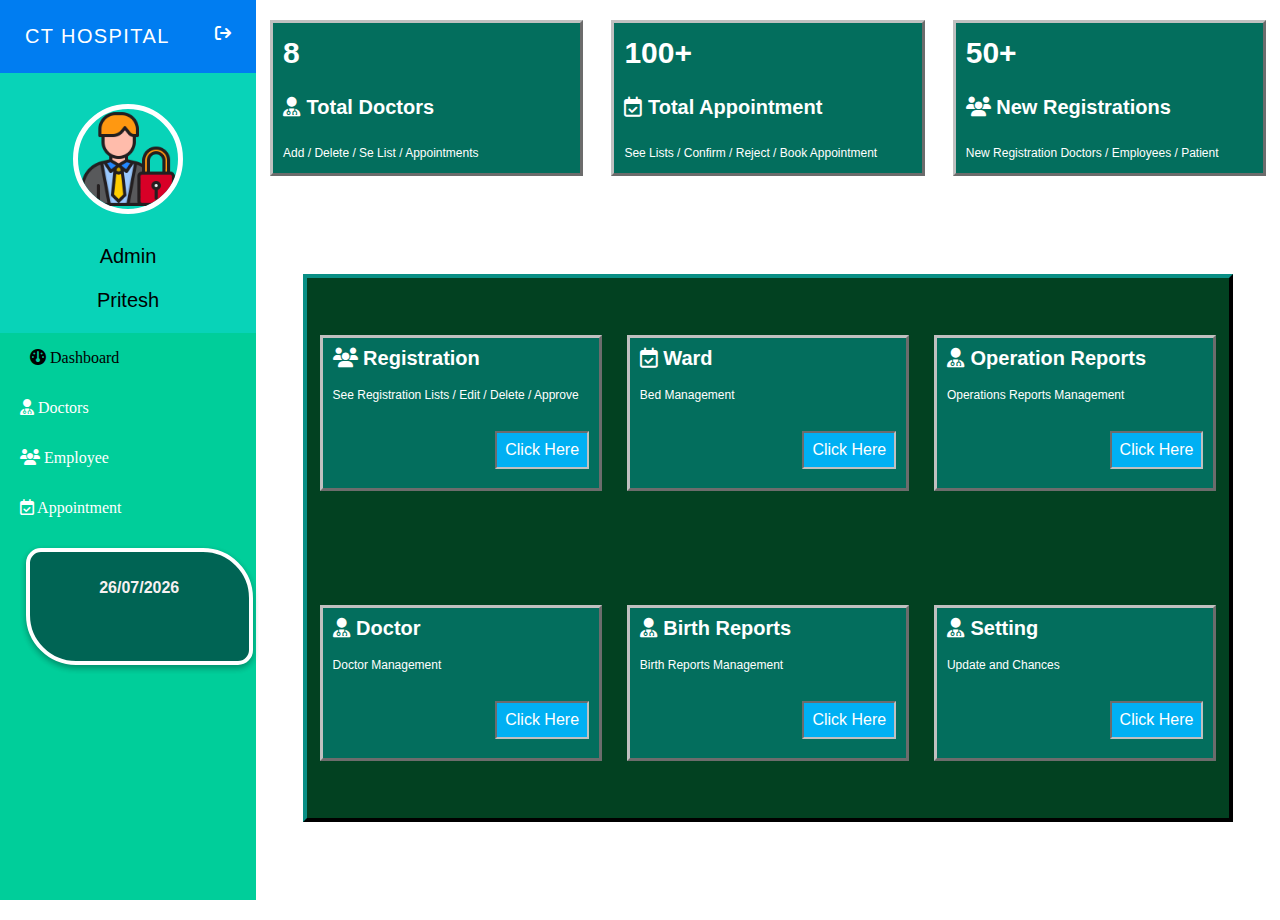
==== pages/admin_dashboard.html @ 305a7e89 "first commit" ====
<!DOCTYPE html>
<html lang="en">
<head>
  <meta charset="UTF-8">
  <meta http-equiv="X-UA-Compatible" content="IE=edge">
  <meta name="viewport" content="width=device-width, initial-scale=1.0">
  <title>Admin Dashboard</title>
  <link rel="stylesheet" href="./../src/stylesheet/admin_dashboard.css">
  <link rel="stylesheet" href="./../src/stylesheet/animation.css">
  <!-- fontawasome icon cdn -->
  <link rel="stylesheet" href="https://cdnjs.cloudflare.com/ajax/libs/font-awesome/6.1.1/css/all.min.css">
</head>

<body>
  <div class="dashboard">
    <div class="admin">
      <div class="header">
        <span class="logo">CT HOSPITAL</span>
        <a class="log_out" href="./../index.html"><i class="fa fa-sign-out"></i> </a>
      </div>
      <div class="profile">
        <img src="./../src/img/admin.png" alt="admin_profile">
        <span class="username">Admin</span>
        <span class="username">Pritesh</span>
      </div>
        <div class="quick_links">
          <a class="links" href="./admin_dashboard.html" id="active"><li><i class="fa fa-dashboard" ></i>  Dashboard</li></a>
          <a class="links" href="./doctor_dashboard.html"><li><i class="fa fa-user-md"></i>  Doctors</li></a>
          <a class="links" href="./employee_dashboard.html"><li><i class="fa-solid fa-users"></i>  Employee</li></a>
          <a class="links" href="./appointment_dashboard.html"><li><i class="fa-regular fa-calendar-check"></i>  Appointment</li></a>
        </div>
        <div class="card">
          <h1 id="time" class="time"></h1>
          <h1 id="date" class="date"></h1>
        </div>
    </div>
 
    <!-- boxes -->

    <div class="main_container">

      <!-- Doctors -->
  
      <div class="doctor container" onclick="location.href='total_doctor.html'">
        <span class="number">8</span>
        <span class="title"><i class="fa fa-user-md"></i>  Total Doctors </span>
        <span class="detail">Add / Delete / Se List / Appointments</span>
      </div>
    
      <!-- Appointments -->

      <div class="appointment container" onclick="location.href='total_appointment.html'">
        <span class="number">100+</span>
        <span class="title"><i class="fa-regular fa-calendar-check"></i>  Total Appointment</span>
        <span class="detail">See Lists / Confirm / Reject / Book Appointment</span>
      </div>

      <!-- Employees -->

      <div class="employee container" onclick="location.href='new_registration.html'">
        <span class="number">50+</span>
        <span class="title"><i class="fa-solid fa-users"></i>  New Registrations</span>
        <span class="detail">New Registration Doctors / Employees / Patient</span>
      </div>


      <div class="main_container_box">

        <div class="doctor container">
          <span class="title"><i class="fa-solid fa-users"></i>  Registration</span>
          <span class="detail">See Registration Lists / Edit / Delete / Approve</span>
          <a href="#" class="click_here">Click Here</a>
        </div>


          <!-- Appointments -->

        <div class="appointment container">
          <span class="title"><i class="fa-regular fa-calendar-check"></i>  Ward</span>
          <span class="detail">Bed Management</span>
          <a href="#" class="click_here">Click Here</a>
        </div>

        <!-- Employees -->
        
        <div class="employee container">
          <span class="title"><i class="fa fa-user-md"></i>  Operation Reports</span>
          <span class="detail">Operations Reports Management</span>
          <a href="#" class="click_here">Click Here</a>
        </div>

        <!-- Attendence -->

        <div class="employee container">
          <span class="title"><i class="fa fa-user-md"></i>  Doctor</span>
          <span class="detail">Doctor Management</span>
          <a href="#" class="click_here">Click Here</a>
        </div>


        <div class="employee container">
          <span class="title"><i class="fa fa-user-md"></i>  Birth Reports</span>
          <span class="detail">Birth Reports Management</span>
          <a href="#" class="click_here">Click Here</a>
        </div>


        <div class="employee container">
          <span class="title"><i class="fa fa-user-md"></i>  Setting</span>
          <span class="detail">Update and Chances</span>
          <a href="#" class="click_here">Click Here</a>
        </div>
        

      </div>
      
    </div>
  </div>



  <script src="./../src/script/script.js"></script>
</body>
</html>
---- src/stylesheet/admin_dashboard.css ----
body {
  margin: 0;
  padding: 0;
}
.header {
  background: rgb(0, 125, 241);
  width: 100wh;
  padding: 25px;
  display: flex;
  justify-content: space-between;
  font-family: Verdana, Geneva, Tahoma, sans-serif;
}
.dashboard {
  width: 100%;
  height: 100vh;
  background: url(./img/background.jpg) no-repeat center center/cover;
}
.profile {
  width: 100%;
  text-align: center;
  display: flex;
  flex-direction: column;
  justify-content: space-evenly;
  align-items: center;
  font-size: 20px;
  font-family: Verdana, Geneva, Tahoma, sans-serif;
  background: rgb(8, 211, 184);
  height: 260px;
}
.admin {
  width: 20%;
  height: 100vh;
  background: rgb(0, 206, 154);
}
.profile img {
  width: 100px;
  height: 100px;
  border: 5px solid white;
  border-radius: 50%;
  margin: 10px;
}
.quick_links {
  font-family: Verdana, Geneva, Tahoma, sans-serif;
  display: flex;
  flex-direction: column;
  font-family: Verdana;
  height: 200px;
  width: 100%;
  justify-content: space-around;
}
.quick_links .links {
  color: white;
  text-decoration: none;
  list-style-type: none;
  text-align: flex-start;
  margin-left: 20px;
}
.links:hover, #active{
  color: rgb(0, 0, 0);
  margin-left: 30px;
}


.logo {
  color: white;
  font-size: 20px;
  letter-spacing: 1.4px;
}
.log_out {
  color: white;
  text-decoration: none;
}
.log_out:hover {
  color: rgb(0, 255, 255);
  transform: scale(1.5);
}

.main_container {
  position: absolute;
  top: 0;
  left: 20%;
  width: 80%;
  height: 100vh;
  float: right;
  display: flex;
  flex-wrap: wrap;
  justify-content: space-around;
  margin-top: 20px;
}
.container {
  width: 30%;
  height: 150px;
  border: outset 3px silver;
  display: flex;
  flex-direction: column;
  justify-content: space-around;
  text-align: start;
  font-family: Verdana, Geneva, Tahoma, sans-serif;
  cursor: pointer;
  background: rgb(3, 110, 93);
}
.container:hover, #box_active{
  background: rgb(9, 163, 235);
}

.number {
  font-size: 30px;
  margin-left: 10px;
  font-weight: bolder;
  color: rgb(255, 255, 255);
}
.title {
  font-size: 20px;
  margin-left: 10px;
  font-weight: bolder;
  color: rgb(255, 255, 255);
}
.detail {
  font-size: 12px;
  margin-left: 10px;
  color: rgb(255, 255, 255);
}

.card {
  padding: 0.6rem;
  box-shadow: 0 3px 6px rgba(0, 0, 0, 0.15), 0 3px 6px rgba(0, 0, 0, 0.2);
  width: 200px;
  height: 90px;
  font-size: .8rem;
  text-align: center;
  font-family: Verdana, Geneva, Tahoma, sans-serif;
  margin-top: 15px;
  margin-left: 10%;
  border: 4px solid white;
  background: #006454;
  border-radius: 15px 50px;
}

.date {
  color: #f7f1f1;
  font-size: 1rem;
}



.main_container_box{
  display: -webkit-inline-flex;
  flex-wrap: wrap;
  justify-content: space-around;
  width: 90%;
  height: 60%;
  align-items: center;
  border: 4px outset rgb(4, 59, 55);
  background: #024121;
}

.click_here{
  text-align: center;
  background: rgba(0, 178, 248, 0.973);
  padding: 8px;
  align-self: flex-end;
  text-decoration: none;
  color: white;
  border: inset 2px silver;
  margin: 10px;
  
}
.click_here:hover{
  background: rgb(255, 255, 255);
  color: black;
}

.total_doctor_box{
  display: -webkit-inline-flex;
  justify-content: space-around;
  width: 98%;
  height: 500px;
  margin: 10px;
  align-items: center;
  border: 4px outset rgb(4, 59, 55);
  background: #024121;
  overflow-x: hidden;
  flex-wrap: wrap;
}
.doctor_box img{
  padding: 10px;
  margin: 5px;
  width: 80px;
  border: 3px ridge white;
  border-radius: 50px;
}
.doctor_box{
  display: flex;
  flex-direction: column;
  text-align: center;
  align-items: center;
  border: 2px solid rgb(189, 184, 184);
  border-radius: 15px 50px;
  box-shadow: rgba(238, 238, 241, 0.1) 0px 8px 24px, rgba(255, 255, 255, 0.1) 0px 16px 56px, rgba(255, 255, 255, 0.1) 0px 24px 80px;
  width: 20%;
  background:#1dc275;
  cursor: pointer;
}
.doctor_box:hover{
  background:#006454;
}
.dname, .dpost{
  color: white;
  font-family: Verdana;
  margin-top: 10px;
}
---- src/stylesheet/animation.css ----
/* CT hospital animation */
@keyframes slide-in {
  from {
    transform: translateX(-100%);
    opacity: 0.25;
  }
  to {
    transform: translateX(0%);
    opacity: 1;
  }
}

.logo {
  animation: slide-in 1000ms;
  animation-delay: 500ms;
}


/* Animation all Container */
@keyframes scale {
  from {
    transform: scale(0.5);
    opacity: 0;
  }
  to {
    transform: scale(1.0);
    opacity: 1;
  }
}

.container .detail {
  animation: scale 1000ms;
}


/* watch animated border */



/* Click here animation */

@keyframes bounce {
  from {
    transform: scale(1.0);
  }
  to {
    transform: scale(1.05);
  }
}

.click_here {
  animation:
    bounce 300ms
    alternate infinite
    cubic-bezier(.2, .65, .6, 1);
}





/* Animation Quick Links */
@keyframes rotate {
  from {
    transform: rotate(10deg);
  }
  to {
    transform: rotate(0deg);
  }
}

.links {
  animation: rotate 1000ms;
  animation-timing-function: linear;
}


/* Animation doctors box */

@keyframes drop-in {
  from {
    transform: rotate(-30deg) translateY(-100%);
    opacity: 0;
  }
  to {
    transform: rotate(0deg) translateY(0%);
    opacity: 1;
  }
}

.doctor_box {
  animation: drop-in 1000ms;
}
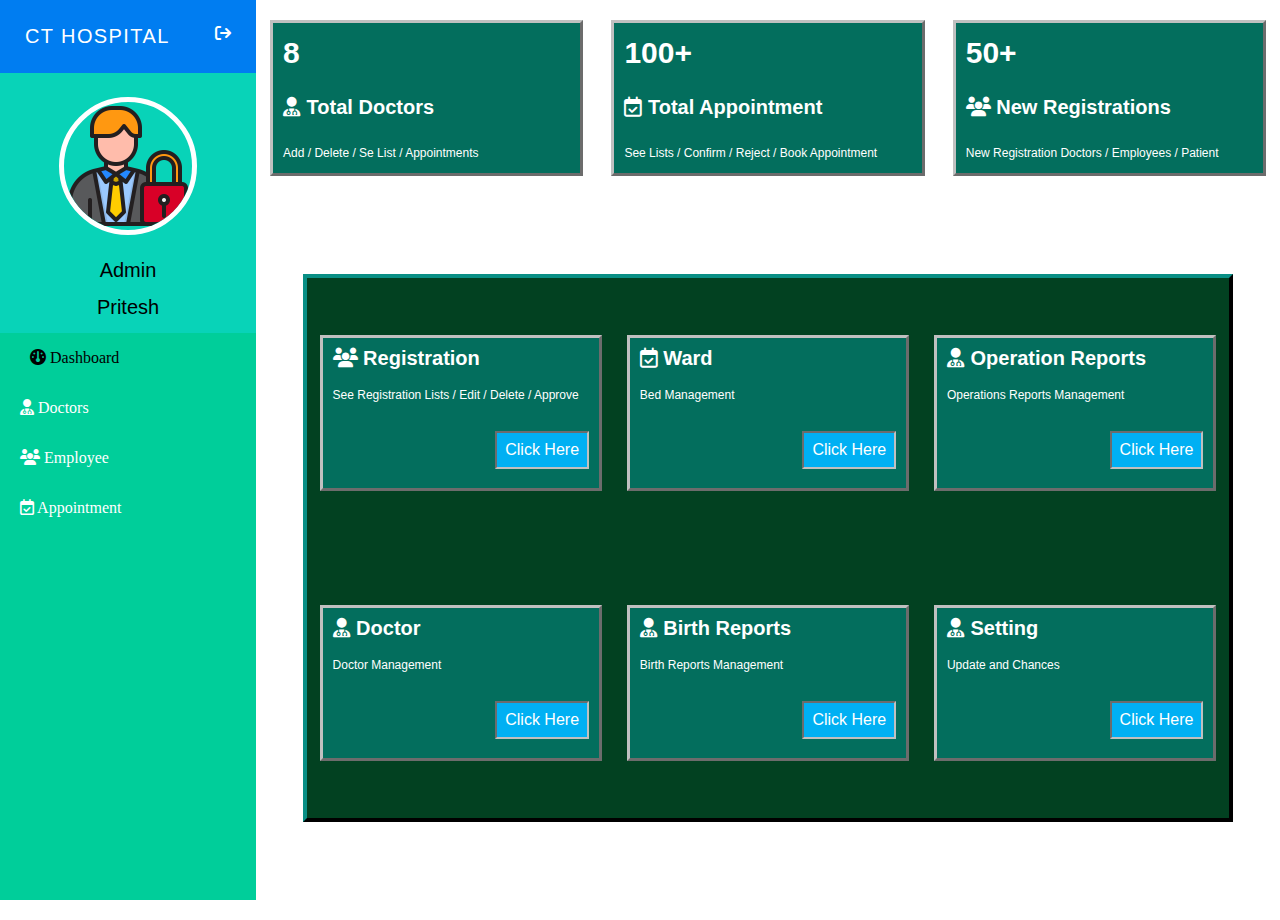
==== commit b0815da6: "admin, doctor, employee footer added & responsive complete" ====
--- a/pages/admin_dashboard.html
+++ b/pages/admin_dashboard.html
@@ -29,11 +29,7 @@
           <a class="links" href="./employee_dashboard.html"><li><i class="fa-solid fa-users"></i>  Employee</li></a>
           <a class="links" href="./appointment_dashboard.html"><li><i class="fa-regular fa-calendar-check"></i>  Appointment</li></a>
         </div>
-        <div class="card">
-          <h1 id="time" class="time"></h1>
-          <h1 id="date" class="date"></h1>
-        </div>
-    </div>
+      </div>
  
     <!-- boxes -->
 
--- a/src/stylesheet/admin_dashboard.css
+++ b/src/stylesheet/admin_dashboard.css
@@ -33,8 +33,7 @@
   background: rgb(0, 206, 154);
 }
 .profile img {
-  width: 100px;
-  height: 100px;
+  width: 50%;
   border: 5px solid white;
   border-radius: 50%;
   margin: 10px;
@@ -121,28 +120,6 @@
   color: rgb(255, 255, 255);
 }
 
-.card {
-  padding: 0.6rem;
-  box-shadow: 0 3px 6px rgba(0, 0, 0, 0.15), 0 3px 6px rgba(0, 0, 0, 0.2);
-  width: 200px;
-  height: 90px;
-  font-size: .8rem;
-  text-align: center;
-  font-family: Verdana, Geneva, Tahoma, sans-serif;
-  margin-top: 15px;
-  margin-left: 10%;
-  border: 4px solid white;
-  background: #006454;
-  border-radius: 15px 50px;
-}
-
-.date {
-  color: #f7f1f1;
-  font-size: 1rem;
-}
-
-
-
 .main_container_box{
   display: -webkit-inline-flex;
   flex-wrap: wrap;
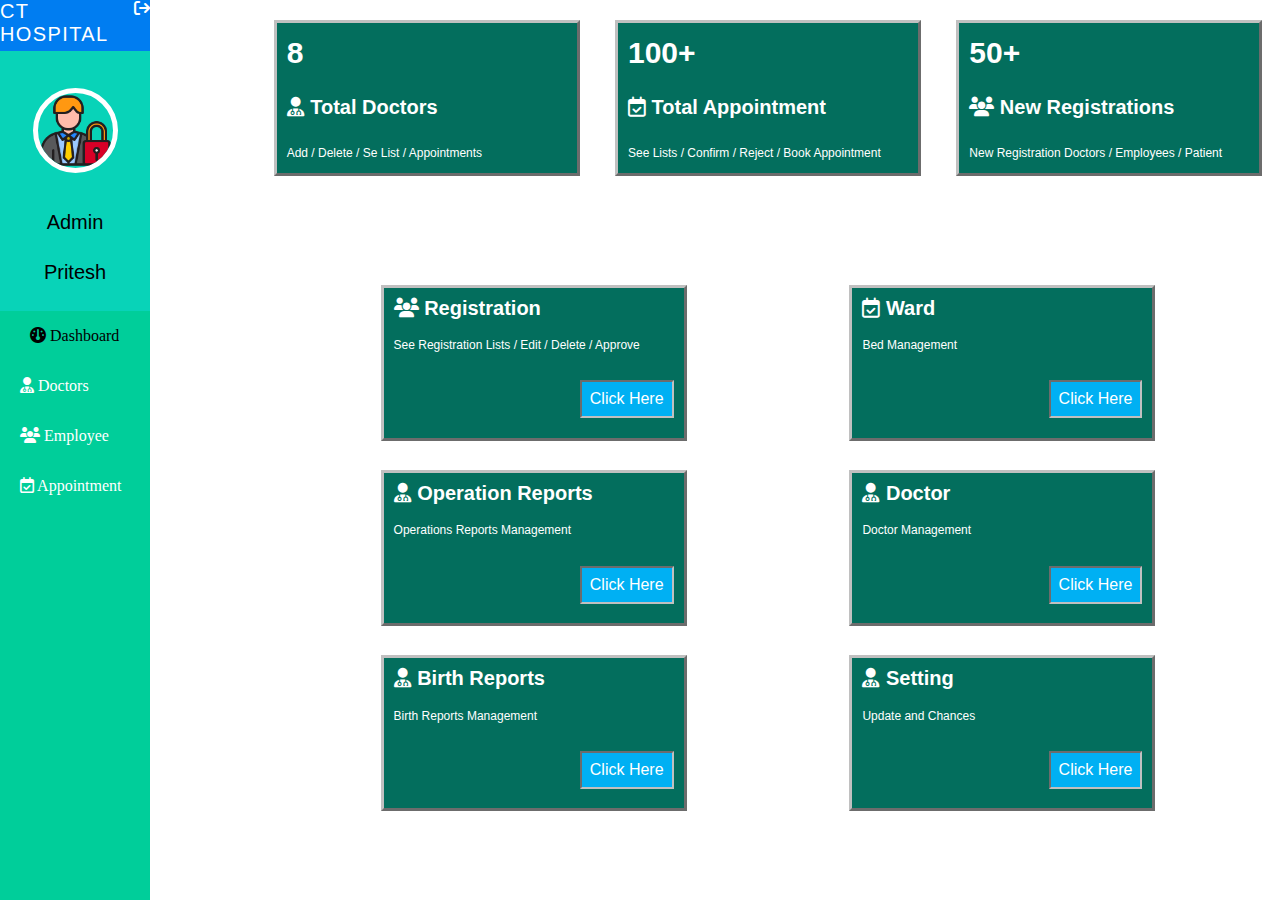
==== commit 52c26471: "dashboard responsive complete for android devices" ====
--- a/pages/admin_dashboard.html
+++ b/pages/admin_dashboard.html
@@ -5,10 +5,11 @@
   <meta http-equiv="X-UA-Compatible" content="IE=edge">
   <meta name="viewport" content="width=device-width, initial-scale=1.0">
   <title>Admin Dashboard</title>
+  <link rel="stylesheet" href="https://cdnjs.cloudflare.com/ajax/libs/font-awesome/6.1.1/css/all.min.css">
   <link rel="stylesheet" href="./../src/stylesheet/admin_dashboard.css">
   <link rel="stylesheet" href="./../src/stylesheet/animation.css">
+  <link rel="stylesheet" href="./../responsive.css">
   <!-- fontawasome icon cdn -->
-  <link rel="stylesheet" href="https://cdnjs.cloudflare.com/ajax/libs/font-awesome/6.1.1/css/all.min.css">
 </head>
 
 <body>
--- a/src/stylesheet/admin_dashboard.css
+++ b/src/stylesheet/admin_dashboard.css
@@ -4,12 +4,28 @@
 }
 .header {
   background: rgb(0, 125, 241);
-  width: 100wh;
-  padding: 25px;
+  width: 100%;
+  padding-bottom: 5px;
   display: flex;
-  justify-content: space-between;
+  justify-content: space-evenly;
   font-family: Verdana, Geneva, Tahoma, sans-serif;
 }
+
+.logo {
+  color: white;
+  font-size: 20px;
+  letter-spacing: 1.4px;
+}
+.log_out {
+  color: white;
+  text-decoration: none;
+}
+.log_out:hover {
+  color: rgb(0, 255, 255);
+  transition: ease-in-out .5s;
+}
+
+
 .dashboard {
   width: 100%;
   height: 100vh;
@@ -28,8 +44,8 @@
   height: 260px;
 }
 .admin {
-  width: 20%;
-  height: 100vh;
+  width: 150px;
+  height: 100%;
   background: rgb(0, 206, 154);
 }
 .profile img {
@@ -60,20 +76,6 @@
 }
 
 
-.logo {
-  color: white;
-  font-size: 20px;
-  letter-spacing: 1.4px;
-}
-.log_out {
-  color: white;
-  text-decoration: none;
-}
-.log_out:hover {
-  color: rgb(0, 255, 255);
-  transform: scale(1.5);
-}
-
 .main_container {
   position: absolute;
   top: 0;
@@ -89,7 +91,7 @@
 .container {
   width: 30%;
   height: 150px;
-  border: outset 3px silver;
+  border: inset 3px rgb(255, 187, 0);
   display: flex;
   flex-direction: column;
   justify-content: space-around;
@@ -127,8 +129,6 @@
   width: 90%;
   height: 60%;
   align-items: center;
-  border: 4px outset rgb(4, 59, 55);
-  background: #024121;
 }
 
 .click_here{
--- a/responsive.css
+++ b/responsive.css
@@ -0,0 +1,130 @@
+/* Admin Dashboard Responsive for Android Devices*/
+
+@media screen and (max-width: 720px) {
+  /* Header Responsive */
+  .header {
+    background: rgb(0, 125, 241);
+    width: 100%;
+    padding-bottom: 5px;
+    display: flex;
+    justify-content: space-evenly;
+    font-family: Verdana, Geneva, Tahoma, sans-serif;
+  }
+
+  .logo {
+    color: white;
+    font-size: 10px;
+    letter-spacing: 1.4px;
+  }
+  .log_out {
+    color: white;
+    text-decoration: none;
+  }
+  .log_out:hover {
+    color: rgb(0, 255, 255);
+    transition: ease-in-out 0.5s;
+  }
+
+  /* Quick Links Responsive */
+
+  .quick_links {
+    font-family: Verdana, Geneva, Tahoma, sans-serif;
+    display: flex;
+    flex-wrap: wrap;
+    flex-direction: column;
+    font-family: Verdana;
+    height: 200px;
+    width: 100%;
+    justify-content: space-around;
+  }
+  .quick_links .links {
+    font-size: 1em;
+    color: white;
+    text-decoration: none;
+    list-style-type: none;
+    text-align: flex-start;
+    margin-left: 5px;
+  }
+  .links:hover,
+  #active {
+    color: rgb(0, 0, 0);
+    margin-left: 10px;
+  }
+
+  /* main container responsive */
+
+  .main_container {
+    /* position: absolute; */
+    top: 0;
+    left: 200px;
+    width: 250px;
+    float: right;
+    display: flex;
+    flex-wrap: wrap;
+    gap: 1.5em;
+    justify-content: space-around;
+    margin-top: 20px;
+  }
+
+  .number {
+    font-size: 1.2em;
+    margin-left: 10px;
+    font-weight: bolder;
+    color: rgb(255, 255, 255);
+  }
+  .title {
+    font-size: 0.7em;
+    margin-left: 10px;
+    font-weight: bolder;
+    color: rgb(255, 255, 255);
+  }
+  .detail {
+    font-size: 0.7em;
+    margin-left: 10px;
+    color: rgb(255, 255, 255);
+  }
+
+  /* Click Here Responsive */
+
+  .click_here {
+    text-align: center;
+    background: rgba(0, 178, 248, 0.973);
+    align-self: flex-end;
+    text-decoration: none;
+    color: white;
+    border: inset 2px silver;
+    font-size: 0.5em;
+  }
+  .click_here:hover {
+    background: rgb(255, 255, 255);
+    color: black;
+  }
+}
+
+.container {
+  width: 300px;
+  height: 150px;
+  border: outset 3px silver;
+  display: flex;
+  flex-direction: column;
+  justify-content: space-around;
+  text-align: start;
+  font-family: Verdana, Geneva, Tahoma, sans-serif;
+  cursor: pointer;
+  background: rgb(3, 110, 93);
+}
+.container:hover,
+#box_active {
+  background: rgb(9, 163, 235);
+}
+
+.main_container_box {
+  display: -webkit-inline-flex;
+  flex-wrap: wrap;
+  justify-content: space-around;
+  width: 90%;
+  height: 60%;
+  gap: 1em;
+  align-items: center;
+}
+/* Admin Dashboard Responsive for Android Devices*/
